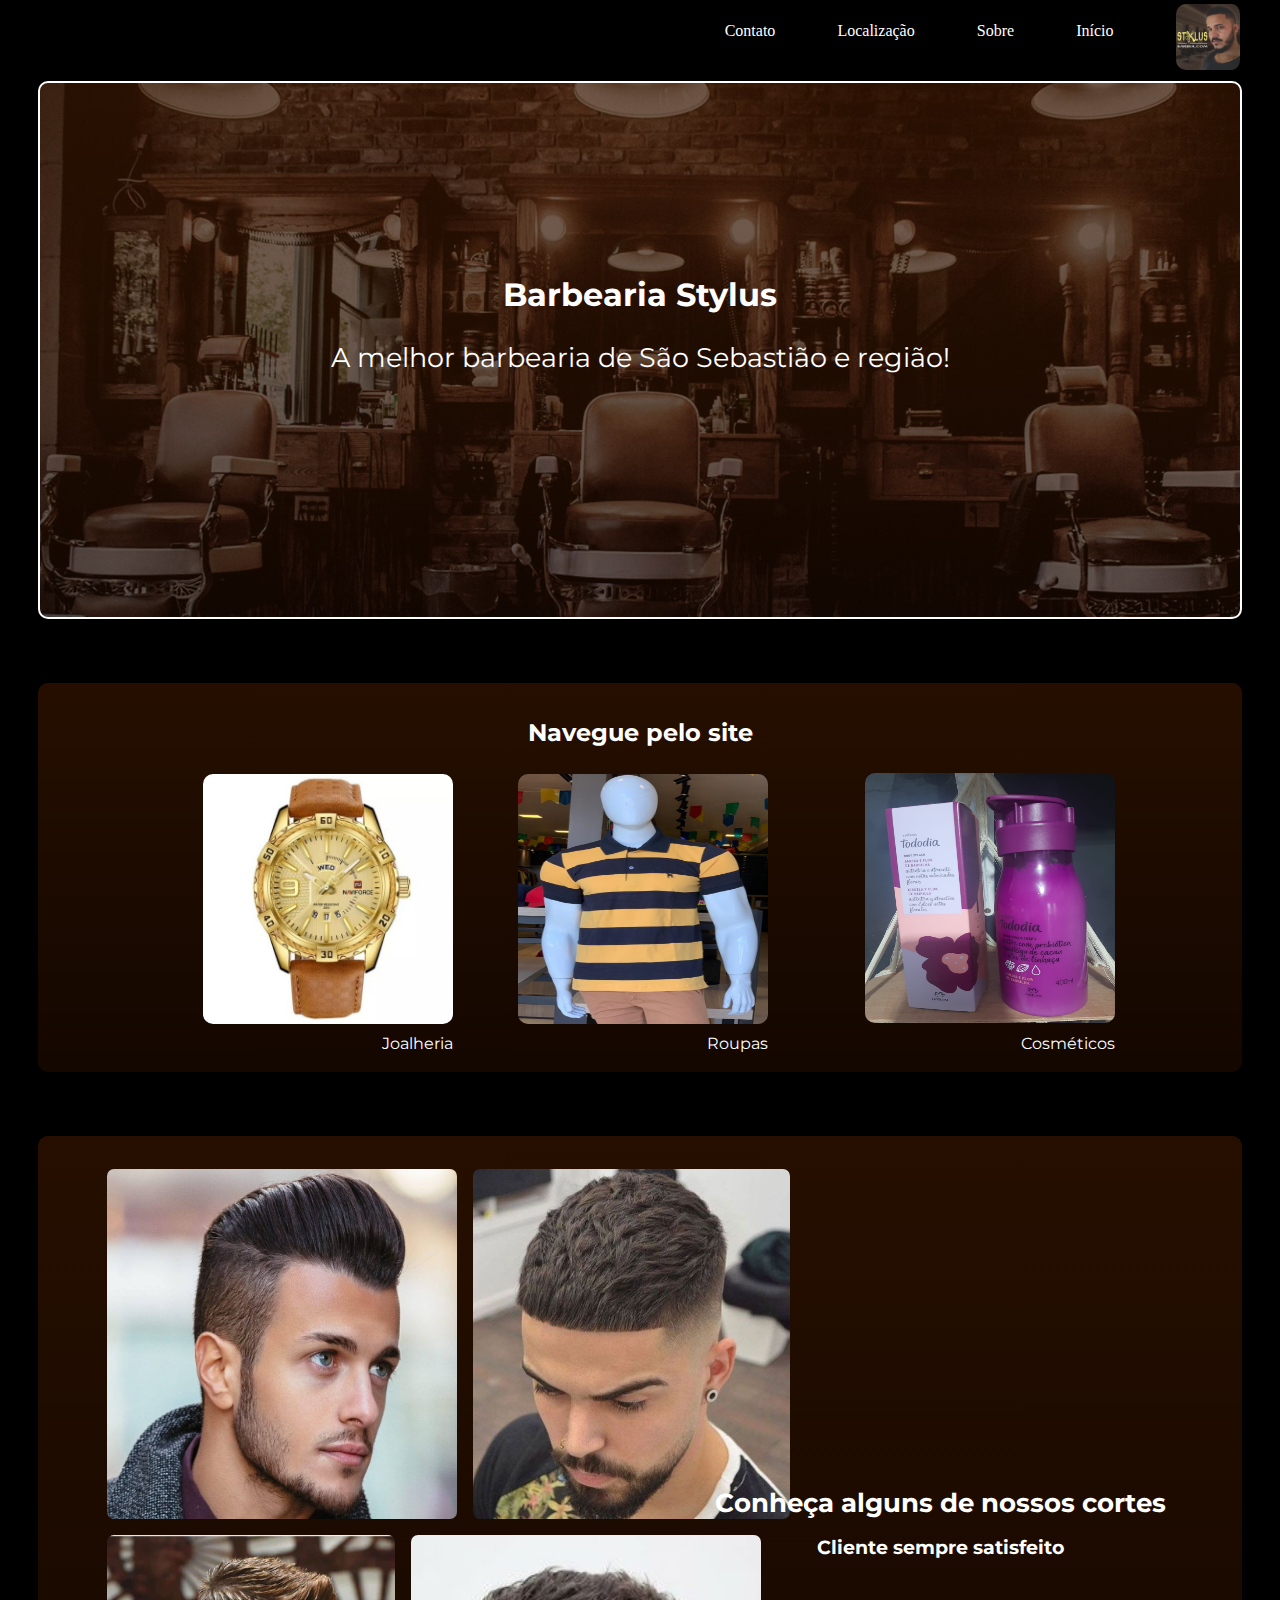
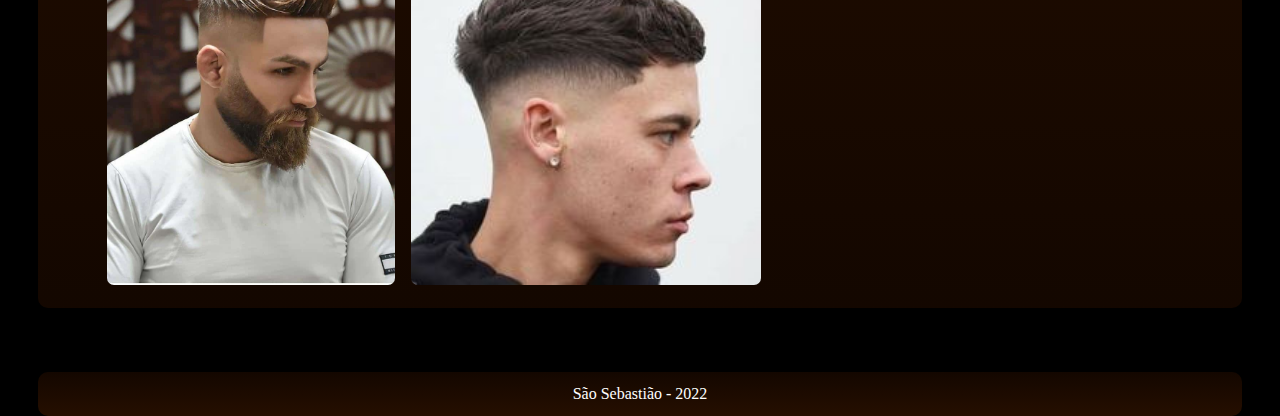
==== index.html @ 085fe37a "melhorando o design" ====
<!DOCTYPE html>
<html lang="pt-br">

<head>
    <meta charset="UTF-8">
    <meta http-equiv="X-UA-Compatible" content="IE=edge">
    <meta name="viewport" content="width=device-width, initial-scale=1.0">
    <title>Barbearia Stylus</title>

    <link href="../CSS/principal.css" rel="stylesheet">
</head>

<body>

    <div id="container">

        <!-- <div class="centered">
            <div class="blob-1"></div>
            <div class="blob-2"></div>
        </div> -->

        <header>
            <div id="navbar">

                <img src="../IMG/dono.png" />
                <a href="index.html">Início</a>
                <a href="./HTML/">Sobre</a>
                <a href="./HTML/">Localização</a>
                <a href="./HTML/">Contato</a>

            </div>
        </header>

        <main>
            <div id="principal">
                <h1>Barbearia Stylus</h1>
                <p> A melhor barbearia de São Sebastião e região!</p>
            </div>
    
            <div id="navegacao">
    
                <h2>Navegue pelo site</h2>
    
                <div class="item-foto">
                    <a href="./HTML/joias.html">
                        <img src="../IMG/joalheria.jpg" width=250 height=250 />
                    </a>
    
                    <a href="./HTML/joias.html">Joalheria</a>
                </div>
                <div class="item-foto">
                    <a href="./HTML/roupas.html">
                        <img src="../IMG/roupa.jpg" width=250 height=250 />
                    </a>
    
                    <a href="./HTML/roupas.html">Roupas</a>
                </div>
               
                <div class="item-foto">
                    <a href="./HTML/cosmeticos.html">
                        <img src="../IMG/cosmetico.jpg" width=250 height=250 />
                    </a>
    
                    <a href="./HTML/cosmeticos.html">Cosméticos</a>
                </div>
            </div>
    
            <div id="cortes">
    
                <div id="cortes-lista" >
                    <div id="img-cortes">
                        <img class="image" src="../IMG/corte01.jpg" width="350" height="350"/>
                        <img class="image" src="../IMG/corte02.jpeg" width="350" height="350"/>
                    </div>

                    <div id="img-cortes">
                        <img class="image" src="../IMG/corte03.jpeg" width="350" height="350"/>
                        <img class="image" src="../IMG/corte04.jpeg" width="350" height="350"/>
                    </div>
                </div>
    
                <div id="texto-cortes">
                    <h1>Conheça alguns de nossos cortes</h1>
                    <h2>Cliente sempre satisfeito</h2>
                </div>
            </div>
        </main>
        
        <footer>
            São Sebastião - 2022
        </footer>
    </div>
</body>

</html>
---- CSS/principal.css ----
@import url('https://fonts.googleapis.com/css2?family=Montserrat:wght@300&family=Roboto:wght@100&display=swap');

body {
    font-family: 'Tapestry', cursive;
    margin: 0;
    background-color: black;
}

#navbar {
    background-color: black;
    height: 4em;
    margin-right: 3%;
    margin-bottom: 1%;
    margin-top: 0.3%;
}

#navbar a {
    float: right;
    color: white;
    text-decoration: none;
    position: relative;
    margin-right: 5%;
    margin-top: 1.5%;
}

#navbar img {
    float: right;
    width: 64px;
    border-radius: 10px;
    padding-right: 2px;
}

#principal {
    color: white;
    font-family: 'Montserrat';
    background: linear-gradient(rgba(56, 22, 1, 0.7), rgba(44, 17, 1, 0.7), rgba(24, 8, 0, 0.7)), url('../IMG/barbearia.jpg');
    background-size: 100%;
    text-align: center;
    padding-top: 15%;
    padding-bottom: 15%;
    margin-bottom: 5%;
    margin-left: 3%;
    margin-right: 3%;
    border-radius: 10px;
    height: 150px;
    border: 2px solid white;
}

#principal h1 {
    margin: 0;
}

#principal p {
    font-size: 1.7em;
}

#navegacao {
    font-family: 'Montserrat';
    background: linear-gradient(rgba(54, 21, 0, 0.7), rgba(28, 10, 0, 0.7));
    color: white;
    text-align: center;
    margin-top: 0;
    padding-top: 15px;
    padding-bottom: 15px;
    margin-bottom: 5%;
    margin-left: 3%;
    margin-right: 3%;
    border-radius: 10px;
    /*overflow: scroll;*/
}

#navegacao img, #sobre img{
    border-radius: 10px;
}

#navegacao a {
    float: right;
    color: white;
    text-decoration: none;
    margin-right: 5%;
    margin-top: 2%;
    position: relative;
}

.item-foto {
    display: inline-block;
    object-fit: cover;
    margin-left: 0;
    text-align: center;
    align-items: center;
}

a {
    margin-right: 0;
    margin-top: 0;
    position: relative;
}

#sobre h2, p {
    margin-bottom: 3%;
}

#cortes {
    font-family: 'Montserrat';
    background: linear-gradient(rgba(54, 21, 0, 0.7), rgba(28, 10, 0, 0.7));
    color: white;
    text-align: center;
    margin-top: 0;
    padding-top: 15px;
    padding-bottom: 15px;
    margin-bottom: 5%;
    margin-left: 3%;
    margin-right: 3%;
    height: none;
    overflow: hidden;
    border-radius: 10px;
    display: flex;
    justify-content: center;
    align-items: center;
}

#cortes-lista {
    width: 50%;
    display: flex;
    padding-top: 10px;
    flex-direction: column;
}

#img-cortes {
    display: flex;
}

#cortes-lista img {
    border-radius: 15px;
    padding: 8px;
    float: left;
}

#texto-cortes {
    width: 40%;
    font-size: 80%;
    margin: 0;
}

footer {
    /* vermelho (E3), verde (BA), azul (B3) */
    background: linear-gradient(to top, rgba(54, 21, 0, 0.7), rgba(28, 10, 0, 0.7));
    text-align: center;
    padding: 1%;
    color: white;
    margin-left: 3%;
    margin-right: 3%;
    border-radius: 10px;
    height: none;
}

/* Animação de traço nas opções da barra de navegação */
a:before {
    content: "";
    width: 100%;
    height: 1px;
    position: absolute;
    bottom: 0;
    left: 0;
    background-color: rgb(255, 255, 255);
    visibility: hidden;
    -webkit-transform: scaleX(0);
    transform: scaleX(0);
    -webkit-transition: all 0.3s ease-in-out 0s;
    transition: all 0.3s ease-in-out 0s;
}

a:hover:before {
    visibility: visible;
    -webkit-transform: scaleX(1);
    transform: scaleX(1);
}

/* efeito de ir aparecendo(opacidade) */
@keyframes fadeIn {
    0% {opacity: 0;}
    100% {opacity: 1;}
}

#container {
    -webkit-animation: fadeIn 2s ease-in-out;
    -moz-animation: fadeIn 2s ease-in-out;
    -o-animation: fadeIn 2s ease-in-out;
    animation: fadeIn 2s ease-in-out;
}

@media screen and (max-width: 650px) {
    .image {
      width: 200px;
      height: 200px;
    }
}

@media screen and (max-width: 400px) {
    .image {
      width: 130px;
      height: 130px;
    }
}

/* Animação de loading */
/* .centered {
    width: 400px;
    height: 400px;
    position: absolute;
    top: 50%;
    left: 50%;
    transform: translate(-50%, -50%);
    background: #000;
    filter: blur(10px) contrast(20);
}

.blob-1,
.blob-2 {
    width: 70px;
    height: 70px;
    position: absolute;
    background: #fff;
    border-radius: 50%;
    top: 50%;
    left: 50%;
    transform: translate(-50%, -50%);
}

.blob-1 {
    left: 20%;
    animation-name: osc-l;
    animation-duration: 5s;
    animation-iteration-count: 5s;
    animation-delay: .3s;
    animation-timing-function: ease;
}

.blob-2 {
    left: 80%;
    animation-name: osc-r;
    animation-duration: 5s;
    animation-iteration-count: 5s;
    animation-delay: .3s;
    animation-timing-function: ease;
    background: #0ff;
}

@keyframes osc-l {
    0% {
        left: 20%;
    }

    50% {
        left: 50%;
    }

    100% {
        left: 20%;
    }
}

@keyframes osc-r {
    0% {
        left: 80%;
    }

    50% {
        left: 50%;
    }

    100% {
        left: 80%;
    }
} */
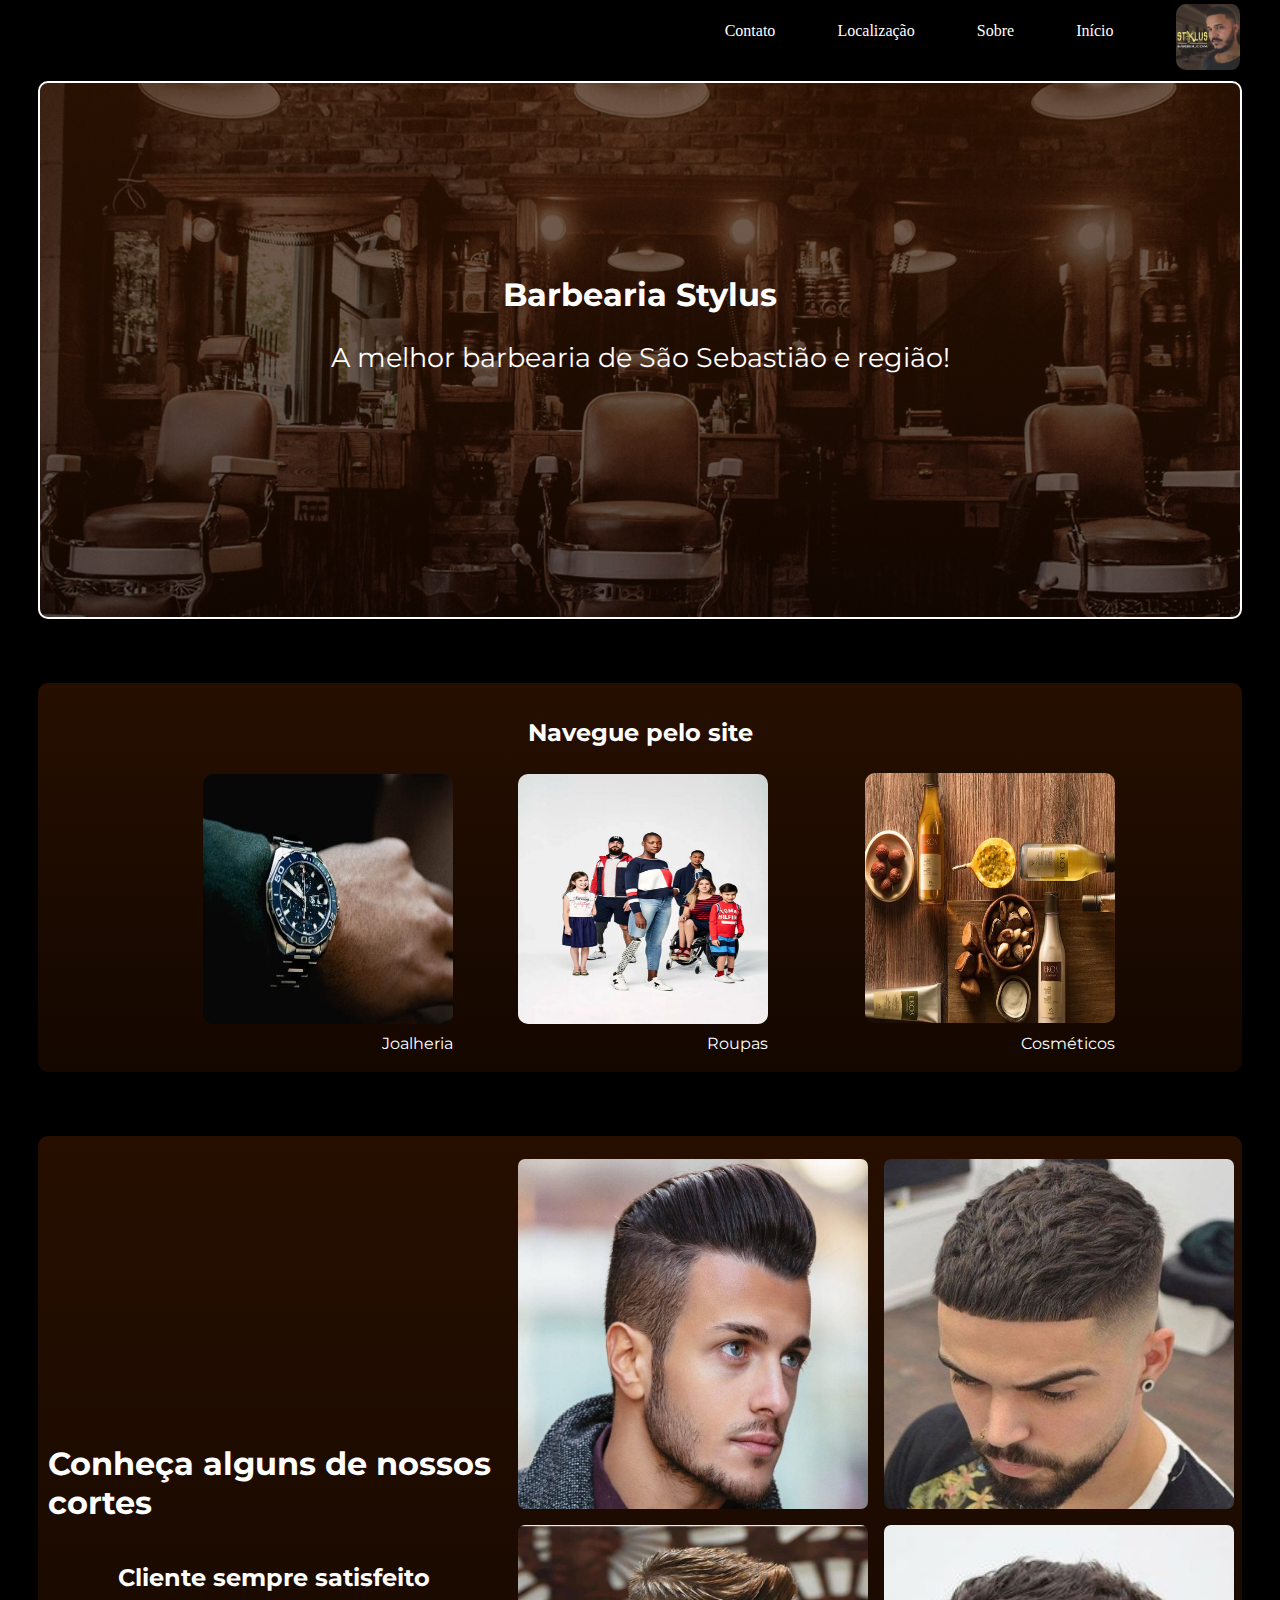
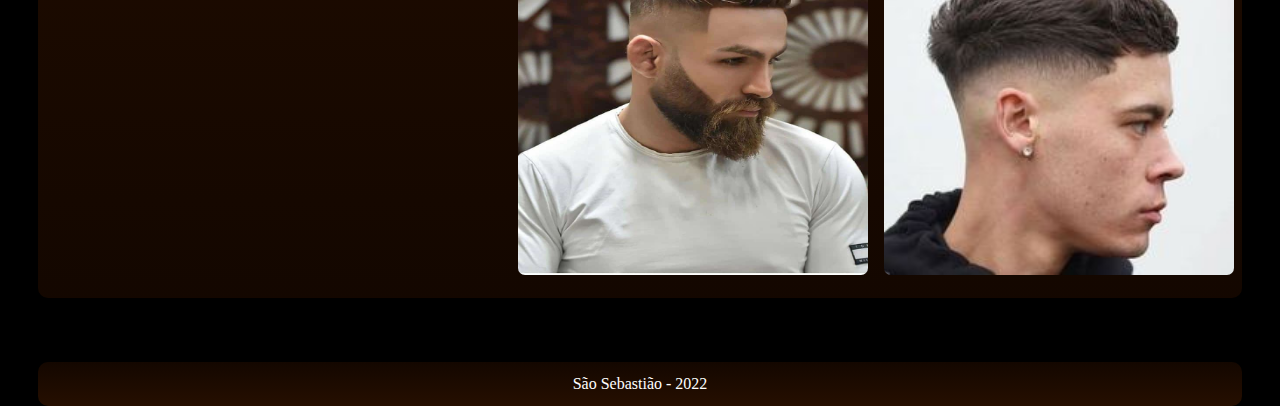
==== commit 54bcf13f: "melhorando o design" ====
--- a/index.html
+++ b/index.html
@@ -24,9 +24,9 @@
 
                 <img src="../IMG/dono.png" />
                 <a href="index.html">Início</a>
-                <a href="./HTML/">Sobre</a>
-                <a href="./HTML/">Localização</a>
-                <a href="./HTML/">Contato</a>
+                <a href="./HTML/sobre.html">Sobre</a>
+                <a href="./HTML/localizacao.html">Localização</a>
+                <a href="./HTML/contato.html">Contato</a>
 
             </div>
         </header>
@@ -43,14 +43,14 @@
     
                 <div class="item-foto">
                     <a href="./HTML/joias.html">
-                        <img src="../IMG/joalheria.jpg" width=250 height=250 />
+                        <img src="./IMG/relogio-joalheria.jpg" width=250 height=250 />
                     </a>
     
                     <a href="./HTML/joias.html">Joalheria</a>
                 </div>
                 <div class="item-foto">
                     <a href="./HTML/roupas.html">
-                        <img src="../IMG/roupa.jpg" width=250 height=250 />
+                        <img src="./IMG/roupas-roupas.jpg" width=250 height=250 />
                     </a>
     
                     <a href="./HTML/roupas.html">Roupas</a>
@@ -58,7 +58,7 @@
                
                 <div class="item-foto">
                     <a href="./HTML/cosmeticos.html">
-                        <img src="../IMG/cosmetico.jpg" width=250 height=250 />
+                        <img src="./IMG/hidratante-cosmeticos.jpg" width=250 height=250 />
                     </a>
     
                     <a href="./HTML/cosmeticos.html">Cosméticos</a>
@@ -66,22 +66,21 @@
             </div>
     
             <div id="cortes">
-    
+                <div id="texto-cortes">
+                    <h1>Conheça alguns de nossos cortes</h1>
+                    <h2>Cliente sempre satisfeito</h2>
+                </div>
+
                 <div id="cortes-lista" >
                     <div id="img-cortes">
-                        <img class="image" src="../IMG/corte01.jpg" width="350" height="350"/>
-                        <img class="image" src="../IMG/corte02.jpeg" width="350" height="350"/>
+                        <img class="image" src="../IMG/corte01.jpg" />
+                        <img class="image" src="../IMG/corte02.jpeg" />
                     </div>
 
                     <div id="img-cortes">
-                        <img class="image" src="../IMG/corte03.jpeg" width="350" height="350"/>
-                        <img class="image" src="../IMG/corte04.jpeg" width="350" height="350"/>
+                        <img class="image" src="../IMG/corte03.jpeg" />
+                        <img class="image" src="../IMG/corte04.jpeg" />
                     </div>
-                </div>
-    
-                <div id="texto-cortes">
-                    <h1>Conheça alguns de nossos cortes</h1>
-                    <h2>Cliente sempre satisfeito</h2>
                 </div>
             </div>
         </main>
--- a/CSS/principal.css
+++ b/CSS/principal.css
@@ -69,7 +69,8 @@
     /*overflow: scroll;*/
 }
 
-#navegacao img, #sobre img{
+#navegacao img,
+#sobre img {
     border-radius: 10px;
 }
 
@@ -96,7 +97,8 @@
     position: relative;
 }
 
-#sobre h2, p {
+#sobre h2,
+p {
     margin-bottom: 3%;
 }
 
@@ -104,15 +106,11 @@
     font-family: 'Montserrat';
     background: linear-gradient(rgba(54, 21, 0, 0.7), rgba(28, 10, 0, 0.7));
     color: white;
-    text-align: center;
-    margin-top: 0;
     padding-top: 15px;
     padding-bottom: 15px;
     margin-bottom: 5%;
     margin-left: 3%;
     margin-right: 3%;
-    height: none;
-    overflow: hidden;
     border-radius: 10px;
     display: flex;
     justify-content: center;
@@ -120,9 +118,7 @@
 }
 
 #cortes-lista {
-    width: 50%;
-    display: flex;
-    padding-top: 10px;
+    display: flex;
     flex-direction: column;
 }
 
@@ -133,13 +129,21 @@
 #cortes-lista img {
     border-radius: 15px;
     padding: 8px;
-    float: left;
 }
 
 #texto-cortes {
-    width: 40%;
-    font-size: 80%;
-    margin: 0;
+    padding: 10px;
+    width: 50%;
+    height: 100%;
+    display: flex;
+    justify-content: center;
+    align-items: center;
+    flex-direction: column;
+}
+
+.image {
+    width: 350px;
+    height: 350px;
 }
 
 footer {
@@ -178,8 +182,13 @@
 
 /* efeito de ir aparecendo(opacidade) */
 @keyframes fadeIn {
-    0% {opacity: 0;}
-    100% {opacity: 1;}
+    0% {
+        opacity: 0;
+    }
+
+    100% {
+        opacity: 1;
+    }
 }
 
 #container {
@@ -189,19 +198,20 @@
     animation: fadeIn 2s ease-in-out;
 }
 
-@media screen and (max-width: 650px) {
+@media screen and (max-width: 1400) {
     .image {
-      width: 200px;
-      height: 200px;
+        width: 200px;
+        height: 200px;
     }
 }
 
 @media screen and (max-width: 400px) {
     .image {
-      width: 130px;
-      height: 130px;
-    }
-}
+        width: 130px;
+        height: 130px;
+    }
+}
+
 
 /* Animação de loading */
 /* .centered {
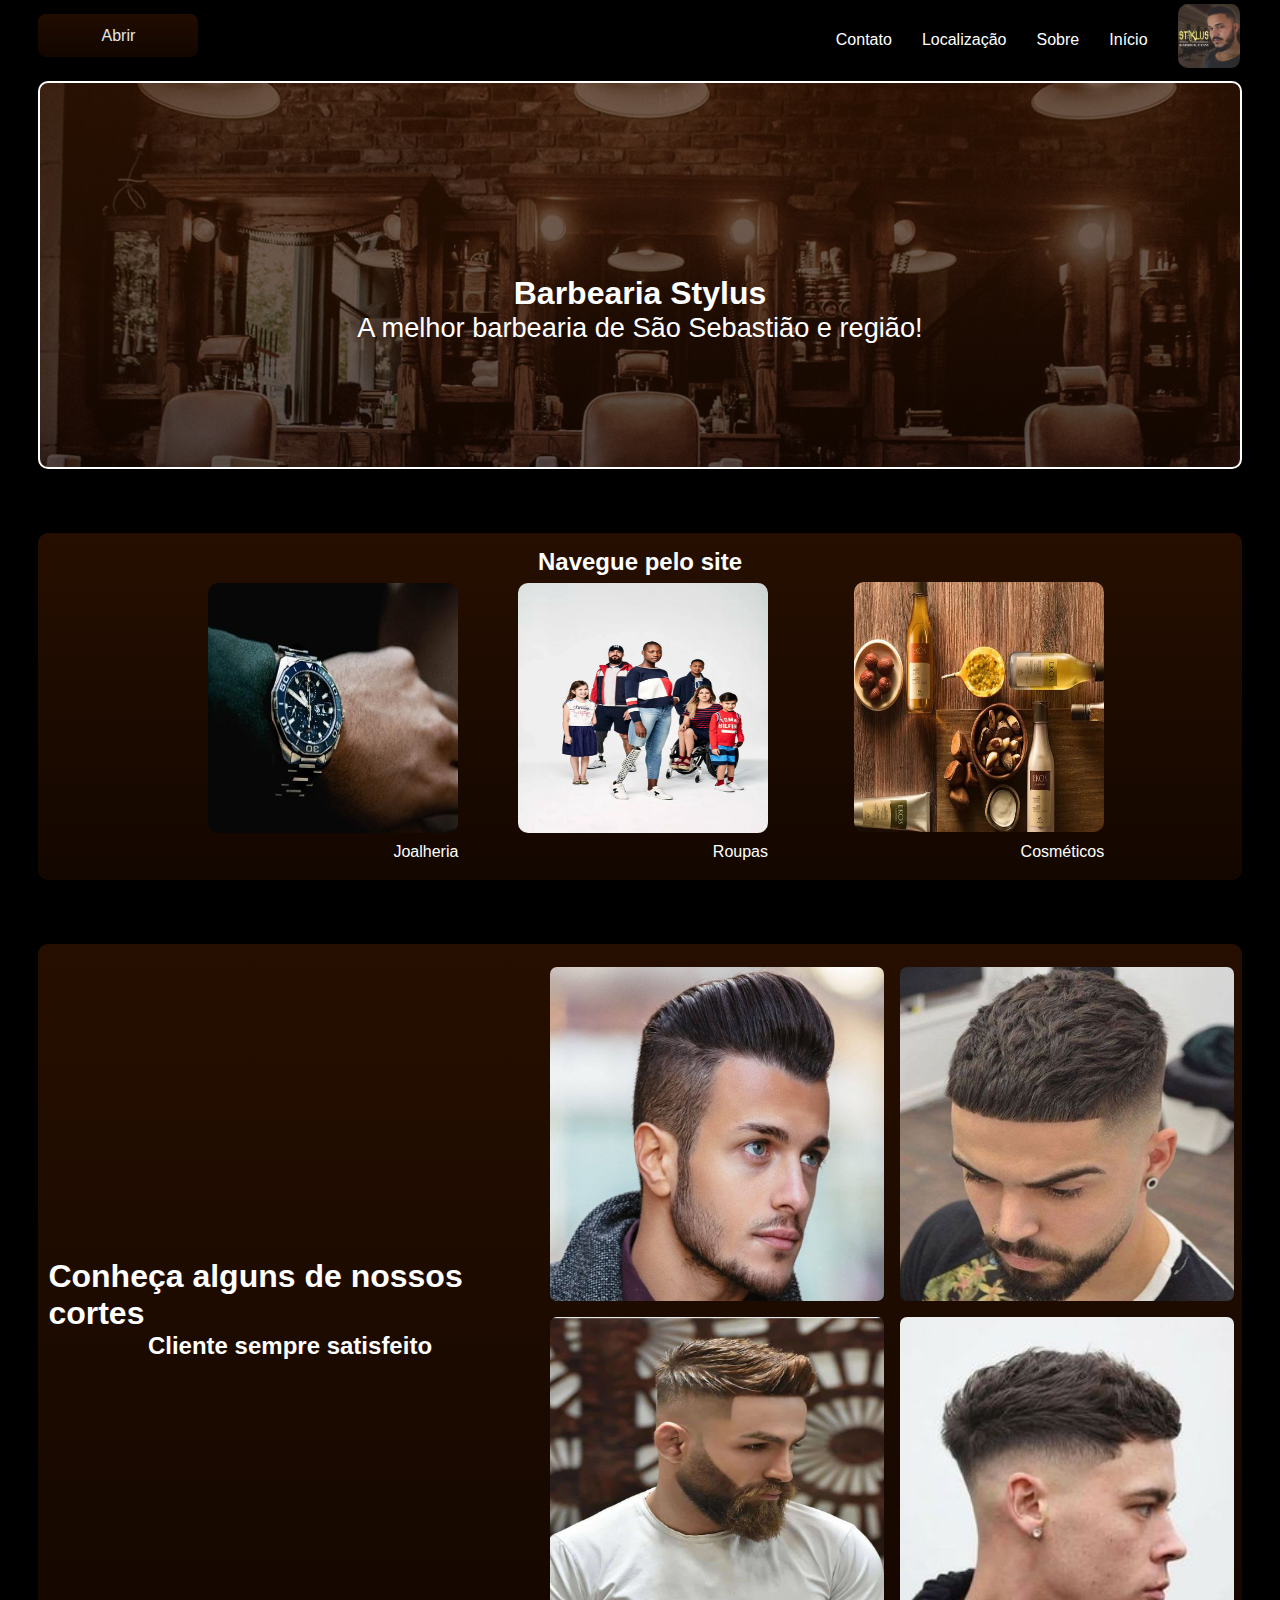
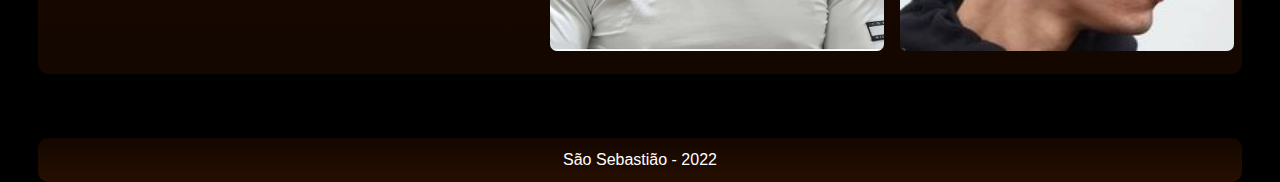
==== commit af980c99: "modal" ====
--- a/index.html
+++ b/index.html
@@ -7,88 +7,112 @@
     <meta name="viewport" content="width=device-width, initial-scale=1.0">
     <title>Barbearia Stylus</title>
 
-    <link href="../CSS/principal.css" rel="stylesheet">
+    <link href="./CSS/principal.css" rel="stylesheet">
 </head>
 
 <body>
 
-    <div id="container">
-
-        <!-- <div class="centered">
-            <div class="blob-1"></div>
-            <div class="blob-2"></div>
-        </div> -->
-
-        <header>
-            <div id="navbar">
-
+    <div id="fade" class="hide"></div>
+    <div id="modal" class="hide">
+        <div class="modal-header">
+            <h2>Este é o Modal</h2>
+            <button id="close-modal">Fechar</button>
+        </div>
+        <div class="modal-body">
+            <p>
+                Lorem ipsum dolor sit amet consectetur, adipisicing elit. Hic, quam?
+                Quas accusantium id cupiditate iste veritatis repudiandae odio dolore
+                voluptas. Eum, deserunt quod. Sit similique laudantium assumenda
+                repellat vel necessitatibus.
+            </p>
+            <p>
+                Lorem, ipsum dolor sit amet consectetur adipisicing elit. Eius alias
+                voluptate doloremque, totam inventore autem quis non error! Earum
+                ullam fuga, officiis voluptates pariatur unde et adipisci ducimus non
+                obcaecati.
+            </p>
+        </div>
+    </div>
+    <!-- <div class="centered">
+        <div class="blob-1"></div>
+        <div class="blob-2"></div>
+    </div> -->
+    
+    <header>
+        <div id="navbar">
+            <div class="divs">
+                <button id="open-modal">Abrir</button>
+            </div>
+            
+            <div class="divs" style="display: flex; flex-direction: row-reverse;">
                 <img src="../IMG/dono.png" />
                 <a href="index.html">Início</a>
                 <a href="./HTML/sobre.html">Sobre</a>
                 <a href="./HTML/localizacao.html">Localização</a>
                 <a href="./HTML/contato.html">Contato</a>
+            </div>
+        </div>
+    </header>
 
+    <main>
+        <div id="principal">
+            <h1>Barbearia Stylus</h1>
+            <p> A melhor barbearia de São Sebastião e região!</p>
+        </div>
+
+        <div id="navegacao">
+
+            <h2>Navegue pelo site</h2>
+
+            <div class="item-foto">
+                <a href="./HTML/joias.html">
+                    <img src="./IMG/relogio-joalheria.jpg" width=250 height=250 />
+                </a>
+
+                <a href="./HTML/joias.html">Joalheria</a>
             </div>
-        </header>
+            <div class="item-foto">
+                <a href="./HTML/roupas.html">
+                    <img src="./IMG/roupas-roupas.jpg" width=250 height=250 />
+                </a>
 
-        <main>
-            <div id="principal">
-                <h1>Barbearia Stylus</h1>
-                <p> A melhor barbearia de São Sebastião e região!</p>
+                <a href="./HTML/roupas.html">Roupas</a>
             </div>
-    
-            <div id="navegacao">
-    
-                <h2>Navegue pelo site</h2>
-    
-                <div class="item-foto">
-                    <a href="./HTML/joias.html">
-                        <img src="./IMG/relogio-joalheria.jpg" width=250 height=250 />
-                    </a>
-    
-                    <a href="./HTML/joias.html">Joalheria</a>
+
+            <div class="item-foto">
+                <a href="./HTML/cosmeticos.html">
+                    <img src="./IMG/hidratante-cosmeticos.jpg" width=250 height=250 />
+                </a>
+
+                <a href="./HTML/cosmeticos.html">Cosméticos</a>
+            </div>
+        </div>
+
+        <div id="cortes">
+            <div id="texto-cortes">
+                <h1>Conheça alguns de nossos cortes</h1>
+                <h2>Cliente sempre satisfeito</h2>
+            </div>
+
+            <div id="cortes-lista">
+                <div id="img-cortes">
+                    <img class="image" src="../IMG/corte01.jpg" />
+                    <img class="image" src="../IMG/corte02.jpeg" />
                 </div>
-                <div class="item-foto">
-                    <a href="./HTML/roupas.html">
-                        <img src="./IMG/roupas-roupas.jpg" width=250 height=250 />
-                    </a>
-    
-                    <a href="./HTML/roupas.html">Roupas</a>
-                </div>
-               
-                <div class="item-foto">
-                    <a href="./HTML/cosmeticos.html">
-                        <img src="./IMG/hidratante-cosmeticos.jpg" width=250 height=250 />
-                    </a>
-    
-                    <a href="./HTML/cosmeticos.html">Cosméticos</a>
+
+                <div id="img-cortes">
+                    <img class="image" src="../IMG/corte03.jpeg" />
+                    <img class="image" src="../IMG/corte04.jpeg" />
                 </div>
             </div>
-    
-            <div id="cortes">
-                <div id="texto-cortes">
-                    <h1>Conheça alguns de nossos cortes</h1>
-                    <h2>Cliente sempre satisfeito</h2>
-                </div>
+        </div>
+    </main>
 
-                <div id="cortes-lista" >
-                    <div id="img-cortes">
-                        <img class="image" src="../IMG/corte01.jpg" />
-                        <img class="image" src="../IMG/corte02.jpeg" />
-                    </div>
-
-                    <div id="img-cortes">
-                        <img class="image" src="../IMG/corte03.jpeg" />
-                        <img class="image" src="../IMG/corte04.jpeg" />
-                    </div>
-                </div>
-            </div>
-        </main>
-        
-        <footer>
-            São Sebastião - 2022
-        </footer>
+    <footer>
+        São Sebastião - 2022
+    </footer>
     </div>
+    <script src="./CSS/script.js"></script>
 </body>
 
-</html>
+</html>--- a/CSS/principal.css
+++ b/CSS/principal.css
@@ -6,12 +6,110 @@
     background-color: black;
 }
 
+* {
+    font-family: Helvetica;
+    padding: 0;
+    margin: 0;
+    box-sizing: border-box;
+}
+
+button {
+    padding: 0.6rem 1.2rem;
+    background-color: #888;
+    color: #fff;
+    border: none;
+    border-radius: 0.25rem;
+    cursor: pointer;
+    opacity: 0.9;
+    font-size: 1rem;
+}
+
+#open-modal {
+    background: linear-gradient(rgba(54, 21, 0, 0.7), rgba(28, 10, 0, 0.7));
+    width: 10rem;
+    height: 2.7rem;
+    border-radius: 8px;
+}
+
+button:hover {
+    opacity: 1;
+}
+
+#fade {
+    position: fixed;
+    top: 0;
+    left: 0;
+    width: 100%;
+    height: 100%;
+    background-color: rgba(0, 0, 0, 0.6);
+    z-index: 5;
+}
+
+#modal {
+    position: fixed;
+    left: 50%;
+    top: 50%;
+    transform: translate(-50%, -50%);
+    width: 500px;
+    max-width: 90%;
+    background-color: #fff;
+    padding: 1.2rem;
+    border-radius: 0.5rem;
+    z-index: 10;
+}
+
+#fade,
+#modal {
+    transition: 0.5s;
+    opacity: 1;
+    pointer-events: all;
+}
+
+.modal-header {
+    display: flex;
+    justify-content: space-between;
+    align-items: center;
+    border-bottom: 1px solid #ccc;
+    margin-bottom: 1rem;
+    padding-bottom: 1rem;
+}
+
+.modal-body p {
+    margin-bottom: 1rem;
+}
+
+#modal.hide,
+#fade.hide {
+    opacity: 0;
+    pointer-events: none;
+}
+
+#modal.hide {
+    top: 0;
+}
+
 #navbar {
     background-color: black;
     height: 4em;
     margin-right: 3%;
+    margin-left: 3%;
     margin-bottom: 1%;
     margin-top: 0.3%;
+    display: flex;
+    justify-content: space-between;
+}
+
+.divs {
+    width: 50vw;
+    display: flex;
+    align-items: center;
+}
+
+#buttonC {
+    width: 10rem;
+    height: 2.7rem;
+    border-radius: 8px;
+
 }
 
 #navbar a {
